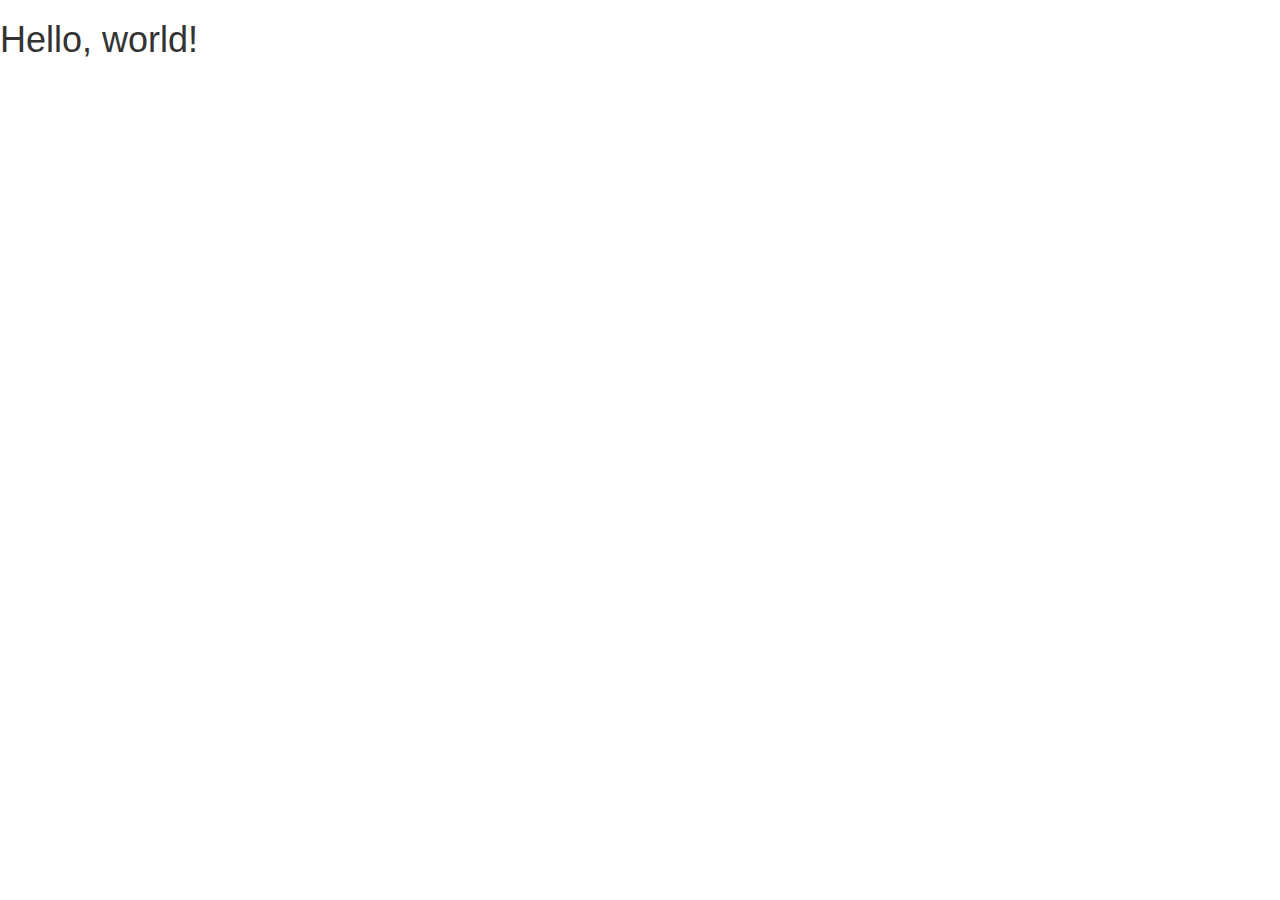
==== index.html @ 1966e27f "first commit" ====
<!DOCTYPE html>
<html lang="ja">
  <head>
    <meta charset="utf-8">
    <meta http-equiv="X-UA-Compatible" content="IE=edge">
    <meta name="viewport" content="width=device-width, initial-scale=1">
    <title>Bootstrap Sample</title>
    <!-- BootstrapのCSS読み込み -->
    <link rel="stylesheet" href="//maxcdn.bootstrapcdn.com/bootstrap/3.3.5/css/bootstrap.min.css">
    <!-- jQuery読み込み -->
    <script src="//ajax.googleapis.com/ajax/libs/jquery/1.11.3/jquery.min.js"></script>
    <!-- BootstrapのJS読み込み -->
    <script src="//maxcdn.bootstrapcdn.com/bootstrap/3.3.5/js/bootstrap.min.js"></script>
  </head>
  <body>
    <h1>Hello, world!</h1>
  </body>
</html>
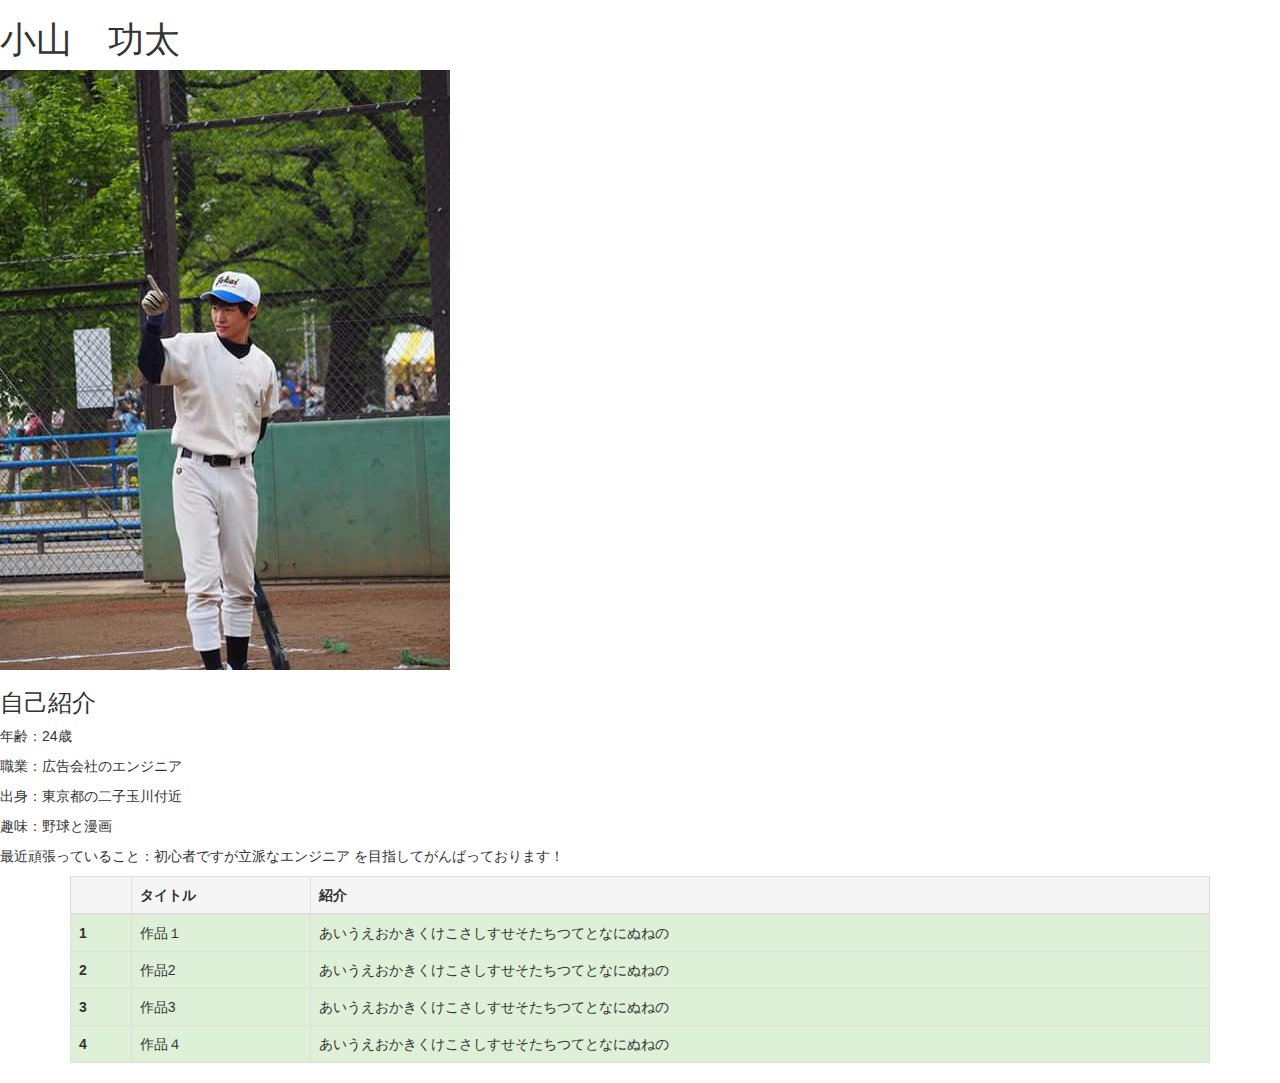
==== commit 3d16d3e4: "make profile text" ====
--- a/index.html
+++ b/index.html
@@ -4,15 +4,56 @@
     <meta charset="utf-8">
     <meta http-equiv="X-UA-Compatible" content="IE=edge">
     <meta name="viewport" content="width=device-width, initial-scale=1">
-    <title>Bootstrap Sample</title>
-    <!-- BootstrapのCSS読み込み -->
+    <title>kota koyama profile</title>
     <link rel="stylesheet" href="//maxcdn.bootstrapcdn.com/bootstrap/3.3.5/css/bootstrap.min.css">
-    <!-- jQuery読み込み -->
+    <link rel="stylesheet" href="index.css" />
     <script src="//ajax.googleapis.com/ajax/libs/jquery/1.11.3/jquery.min.js"></script>
-    <!-- BootstrapのJS読み込み -->
     <script src="//maxcdn.bootstrapcdn.com/bootstrap/3.3.5/js/bootstrap.min.js"></script>
   </head>
   <body>
-    <h1>Hello, world!</h1>
-  </body>
+    <h1>小山　功太</h1>
+    <div id ="logo">
+      <img src="野球.jpg" alt="image"　align="rightt">
+    <h3>自己紹介</h3>
+    <p>年齢：24歳</p>
+    <p>職業：広告会社のエンジニア</p>
+    <p>出身：東京都の二子玉川付近</p>
+    <p>趣味：野球と漫画</p>
+    <p>最近頑張っていること：初心者ですが立派なエンジニア
+       を目指してがんばっております！</p>
+  </div>
+  <div class="container">
+  <table class="table table-bordered">
+    <thead>
+      <tr class="active">
+        <th></th>
+        <th>タイトル</th>
+        <th>紹介</th>
+      </tr>
+    </thead>
+    <tbody>
+      <tr class="success">
+        <th scope="row">1</th>
+        <td>作品１</td>
+        <td>あいうえおかきくけこさしすせそたちつてとなにぬねの</td>
+      </tr>
+      <tr class="success">
+        <th scope="row">2</th>
+        <td>作品2</td>
+        <td>あいうえおかきくけこさしすせそたちつてとなにぬねの</td>
+      </tr>
+      <tr class="success">
+        <th scope="row">3</th>
+        <td>作品3</td>
+        <td>あいうえおかきくけこさしすせそたちつてとなにぬねの</t>
+      </tr>
+      <tr class="success">
+        <th scope="row">4</th>
+        <td>作品４</td>
+        <td>あいうえおかきくけこさしすせそたちつてとなにぬねの</td>
+      </tr>
+    </tbody>
+  </table>
+</div>
+  
 </html>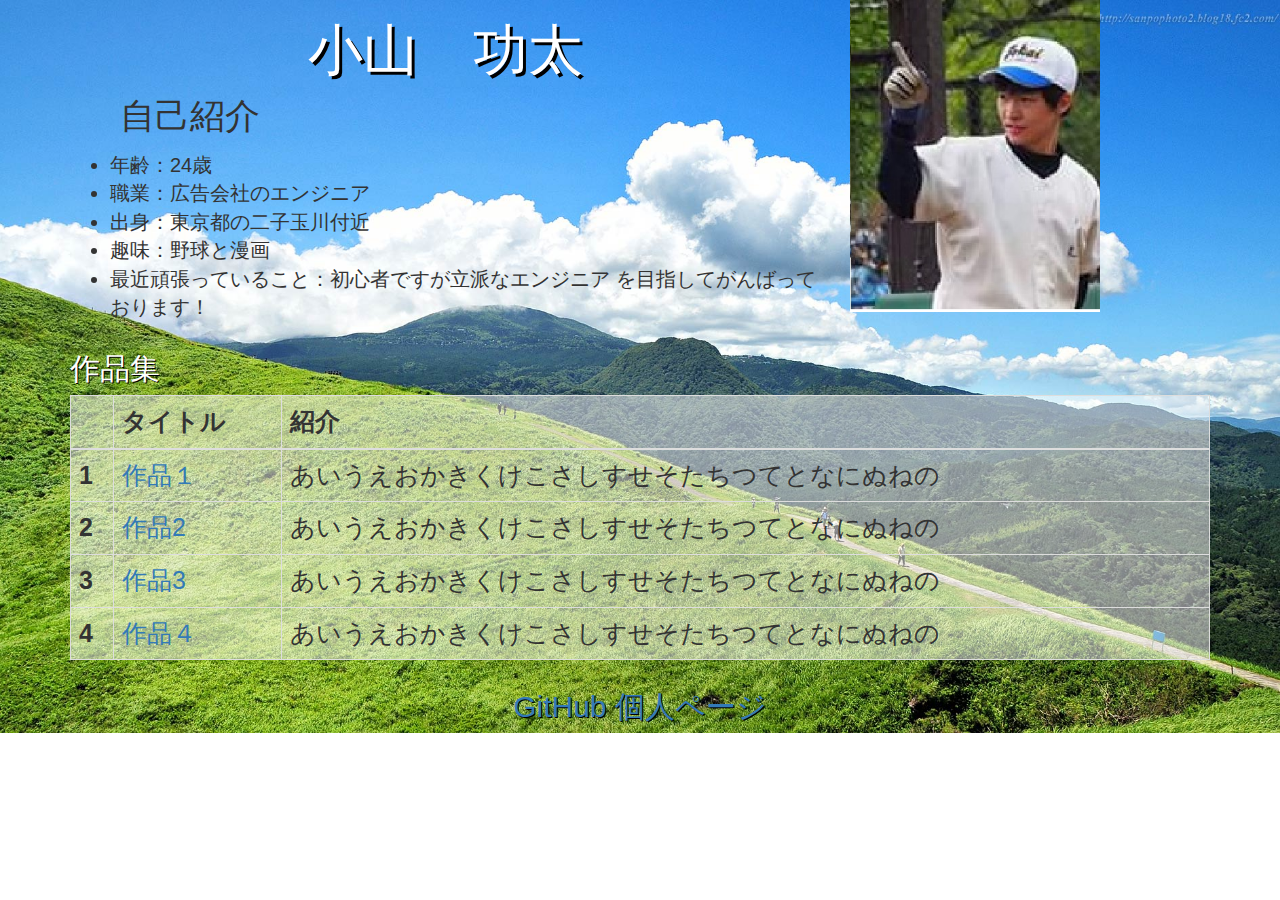
==== commit ca87b9ce: "changed backgraund image. Add GieHub Page." ====
--- a/index.html
+++ b/index.html
@@ -5,55 +5,74 @@
     <meta http-equiv="X-UA-Compatible" content="IE=edge">
     <meta name="viewport" content="width=device-width, initial-scale=1">
     <title>kota koyama profile</title>
+    <meta name="description" content="技術者の卵が、新しいコンテンツを生み出していきます！その成長過程を見ていただくとともに、皆さんに役立つコンテンツを作り出して生きたいと思います！">
     <link rel="stylesheet" href="//maxcdn.bootstrapcdn.com/bootstrap/3.3.5/css/bootstrap.min.css">
     <link rel="stylesheet" href="index.css" />
     <script src="//ajax.googleapis.com/ajax/libs/jquery/1.11.3/jquery.min.js"></script>
     <script src="//maxcdn.bootstrapcdn.com/bootstrap/3.3.5/js/bootstrap.min.js"></script>
   </head>
+  
   <body>
-    <h1>小山　功太</h1>
-    <div id ="logo">
-      <img src="野球.jpg" alt="image"　align="rightt">
-    <h3>自己紹介</h3>
-    <p>年齢：24歳</p>
-    <p>職業：広告会社のエンジニア</p>
-    <p>出身：東京都の二子玉川付近</p>
-    <p>趣味：野球と漫画</p>
-    <p>最近頑張っていること：初心者ですが立派なエンジニア
-       を目指してがんばっております！</p>
-  </div>
-  <div class="container">
-  <table class="table table-bordered">
-    <thead>
-      <tr class="active">
-        <th></th>
-        <th>タイトル</th>
-        <th>紹介</th>
-      </tr>
-    </thead>
-    <tbody>
-      <tr class="success">
-        <th scope="row">1</th>
-        <td>作品１</td>
-        <td>あいうえおかきくけこさしすせそたちつてとなにぬねの</td>
-      </tr>
-      <tr class="success">
-        <th scope="row">2</th>
-        <td>作品2</td>
-        <td>あいうえおかきくけこさしすせそたちつてとなにぬねの</td>
-      </tr>
-      <tr class="success">
-        <th scope="row">3</th>
-        <td>作品3</td>
-        <td>あいうえおかきくけこさしすせそたちつてとなにぬねの</t>
-      </tr>
-      <tr class="success">
-        <th scope="row">4</th>
-        <td>作品４</td>
-        <td>あいうえおかきくけこさしすせそたちつてとなにぬねの</td>
-      </tr>
-    </tbody>
-  </table>
-</div>
-  
+    <div class="container">
+      <div class="row">
+        <div class="col-md-8">
+          <h1>小山　功太</h1>
+          <p>自己紹介</p>
+          <ul>
+            <li>年齢：24歳</li>
+            <li>職業：広告会社のエンジニア</li>
+            <li>出身：東京都の二子玉川付近</li>
+            <li>趣味：野球と漫画</li>
+            <li>最近頑張っていること：初心者ですが立派なエンジニア
+               を目指してがんばっております！</li>
+          </ul>
+        </div>
+        <div class="col-md-4">
+          <div id ="top-img">
+            <img src="gazo.jpg" class="img-responsive" alt="image">
+          </div>
+        </div>
+      </div>
+    </div>
+
+    <div class="container">
+      <h1 id="ttitle">作品集</h1>
+      <table class="table table-bordered">
+        <thead>
+          <tr>
+            <th></th>
+            <th>タイトル</th>
+            <th>紹介</th>
+          </tr>
+        </thead>
+        <tbody>
+          <tr>
+            <th scope="row">1</th>
+            <td><a href="sample.html">作品１</a></td>
+            <td>あいうえおかきくけこさしすせそたちつてとなにぬねの</td>
+          </tr>
+          <tr>
+            <th scope="row">2</th>
+            <td><a href="sample.html">作品2</a></td>
+            <td>あいうえおかきくけこさしすせそたちつてとなにぬねの</td>
+          </tr>
+          <tr>
+            <th scope="row">3</th>
+            <td><a href="sample.html">作品3</a></td>
+            <td>あいうえおかきくけこさしすせそたちつてとなにぬねの</td>
+          </tr>
+          <tr>
+            <th scope="row">4</th>
+            <td><a href="sample.html">作品４</a></td>
+            <td>あいうえおかきくけこさしすせそたちつてとなにぬねの</td>
+          </tr>
+        </tbody>
+      </table>
+    </div>
+    <div id="gitlink">
+      <h4>
+        <a href="https://github.com/kota-koyama">GitHub 個人ページ</a>
+      </h4>
+    </div>
+  </body>  
 </html>--- a/index.css
+++ b/index.css
@@ -0,0 +1,43 @@
+#top-img{
+    width: 250px;
+    
+}
+body{
+    background-image: url("izu.jpg");
+    background-repeat: no-repeat;
+    background-position: center center;
+    background-size: cover;
+}
+#ttitle{
+    font-size: 30px;
+    text-align: left;
+    color: #fff;
+    text-shadow: 1px 1px 0px #000;
+    
+    }
+h1{
+    font-size: 55px;
+    text-align: center;
+    color: #fff;
+    text-shadow: 3px 3px 0px #000;
+}
+p{
+    margin-left: 50px;
+    font-size: 35px;
+}
+ul{
+    font-size: 20px;
+}
+
+table{
+    font-size: 25px;
+}
+h4{
+    font-size: 30px;
+    color: #fff;
+    text-shadow: 1px 1px 0px #000;
+    text-align: center;
+}
+table{
+     background-color: rgba(255,255,255,0.5);
+}